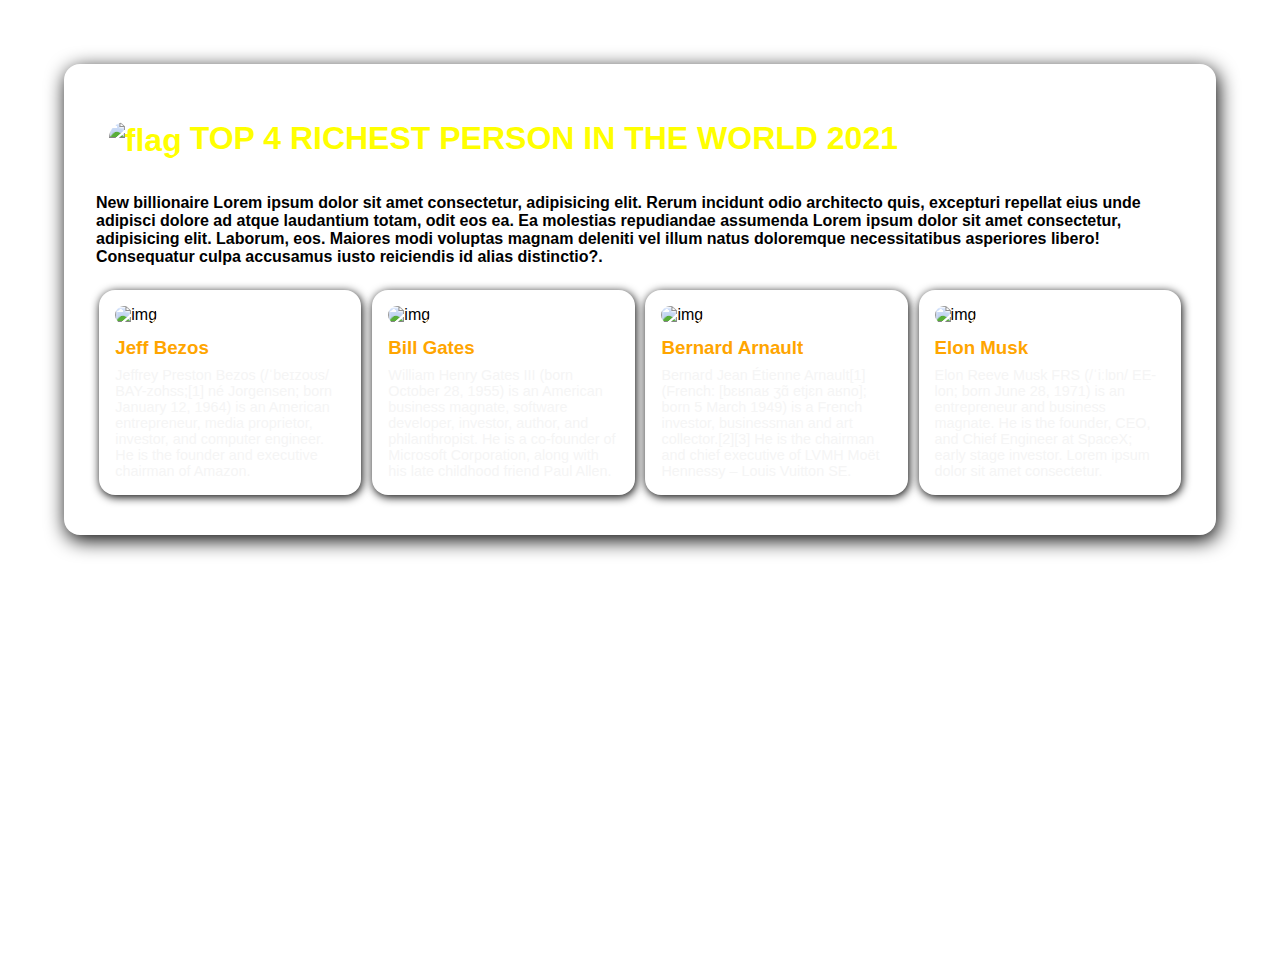
==== index.html @ 630f0e65 "Again Change the File name" ====
<!DOCTYPE html>
<html lang="en">
<head>
    <meta charset="UTF-8">
    <meta http-equiv="X-UA-Compatible" content="IE=edge">
    <meta name="viewport" content="width=device-width, initial-scale=1.0">
    <title>Top 4 Richest Person | Home</title>
    <link rel="stylesheet" href="style.css">
</head>
<body>
    <div class="main-container">
        <div class="innerdiv">
            <h1> <img src="https://icons.iconarchive.com/icons/wikipedia/flags/1024/US-United-States-Flag-icon.png" alt="flag">TOP 4 RICHEST PERSON IN THE WORLD 2021</h1>
            <P class="content">
                New billionaire Lorem ipsum dolor sit amet consectetur, adipisicing elit. Rerum incidunt odio architecto quis, excepturi repellat eius unde adipisci dolore ad atque laudantium totam, odit eos ea. Ea molestias repudiandae assumenda Lorem ipsum dolor sit amet consectetur, adipisicing elit. Laborum, eos. Maiores modi voluptas magnam deleniti vel illum natus doloremque necessitatibus asperiores libero! Consequatur culpa accusamus iusto reiciendis id alias distinctio?.
            </P>

            <div class="div-group">
                <div class="eachdiv">
                    <img src="https://assets.entrepreneur.com/content/3x2/2000/20150224165308-jeff-bezos-amazon.jpeg" alt="img">
                    <h3>Jeff Bezos</h3>
                    <p class="para">Jeffrey Preston Bezos (/ˈbeɪzoʊs/ BAY-zohss;[1] né Jorgensen; born January 12, 1964) is an American entrepreneur, media proprietor, investor, and computer engineer. He is the founder and executive chairman of Amazon.</p>
                </div>

                &nbsp;

                <div class="eachdiv">
                    <img src="https://content.fortune.com/wp-content/uploads/2020/09/CNV.10.20.FORTUNE_BILL_AND_MELINDA_GATES_030.jpg" alt="img">
                    <h3>Bill Gates</h3>
                    <p class="para">William Henry Gates III (born October 28, 1955) is an American business magnate, software developer, investor, author, and philanthropist. He is a co-founder of Microsoft Corporation, along with his late childhood friend Paul Allen.</p>
                </div>

                &nbsp;

                <div class="eachdiv">
                    <img src="https://wwd.com/wp-content/uploads/2021/06/IMG8575.jpg" alt="img">
                    <h3>Bernard Arnault</h3>
                    <p class="para">Bernard Jean Étienne Arnault[1] (French: [bɛʁnaʁ ʒɑ̃ etjɛn aʁno]; born 5 March 1949) is a French investor, businessman and art collector.[2][3] He is the chairman and chief executive of LVMH Moët Hennessy – Louis Vuitton SE.</p>
                </div>

                &nbsp;

                <div class="eachdiv">
                    <img src="https://static.theceomagazine.net/wp-content/uploads/2018/10/15093202/elon-musk.jpg" alt="img">
                    <h3>Elon Musk</h3>
                    <p class="para">Elon Reeve Musk FRS (/ˈiːlɒn/ EE-lon; born June 28, 1971) is an entrepreneur and business magnate. He is the founder, CEO, and Chief Engineer at SpaceX; early stage investor. Lorem ipsum dolor sit amet consectetur. </p>
                </div>
            </div>
        </div>
    </div>
<footer>
    <p>
        Created by Dev Rathore
    </p>
</footer>
</body>
</html>
---- style.css ----
* {
    margin: 0;
    padding: 0;
    box-sizing: border-box;
    font-family: Arial, Helvetica, sans-serif;
}

/* Body Design CSS Code */
body {
    width: 100%;
    min-height: 100vh;
    background-image: url("https://i.pinimg.com/originals/7a/81/24/7a81240359e212d40a665222ff3d13aa.jpg");
    background-repeat: no-repeat;
    background-position: top center;
    background-size:cover;
}

/* Main Container CSS Code */
.main-container {
    padding: 2rem;
    margin: 4rem;
    background-color: white;  
    border-radius: 1rem;
    box-shadow: 2px 5px 20px black;
}

/* Inner Div CSS Code */
.innerdiv h1 {
    background-image: url("https://media.istockphoto.com/vectors/vector-grunge-textured-background-beautiful-abstract-decorative-red-vector-id1225740014?k=20&m=1225740014&s=612x612&w=0&h=HPhbN1L4GrzASzoewYMl_8avVBriyP2Q83v85eZ6W9M="); 
    background-size: cover;
    background-repeat: no-repeat;  
    color: yellow;
    padding: 0.8rem;
    border-radius: 1rem;
    margin: 0.7rem 0 0.4rem;
}


/* Div-Group CSS Code */
.div-group {
    display: flex;
    justify-content: space-between;
    align-items: center;
}

.innerdiv h1 img {
    height: 4rem;
    vertical-align: middle;
    border-radius: 1rem;
    margin-right: 0.5rem;
}

.innerdiv .content {
    font-size: 1em;
    font-weight: bold;
    padding-top: 1rem;
    margin: 0;
    color: black;
    margin-bottom: 1rem;
}

/* Each-Div CSS Code */
.eachdiv {
    display: inline-block;
    width: 24.5%;
    background-image: url("https://i0.wp.com/www.csscodelab.com/wp-content/uploads/2019/11/css3-floating-background-animation-website-designer.png?fit=970%2C588&ssl=1");
    border-radius: 1rem;
    box-shadow: 1px 2px 10px black;
    padding: 1rem;
    margin: 0.5rem 0.3%;
    cursor: pointer;
    transform: 0.5s;
}

.eachdiv:hover {
    transform: scale(1.02) translate(-2px);
    box-shadow: 5px 6px 12px black;
}

.eachdiv img {
    width: 100%;
    margin-bottom: 0.8rem;
    border-radius: 1rem;
}

.eachdiv h3 {
    color: orange;
    margin-bottom: 0.5rem;
}

.eachdiv .para {
    font-size: 0.9rem;
    color: whitesmoke;
}

/* Footer Design CSS Code */
footer p {
    position: fixed;
    font-size: 1rem;
    cursor:pointer;
    color: white;
    bottom: 1rem;
    right: 1rem;
    font-weight: bold;
}

/* Responsive CSS Code */
@media only screen and (max-width: 1000px){
	.main-container {
    	margin: 4rem;
	}

    .div-group {
        display: inline-block;
    }

	.eachdiv {
    	width: 47%;
    }
}

@media only screen and (max-width: 600px){
	.main-container {
    	margin: 2rem;
	}
	.eachdiv
	{
    	width: 100%;
    	margin: 0;
    }
}
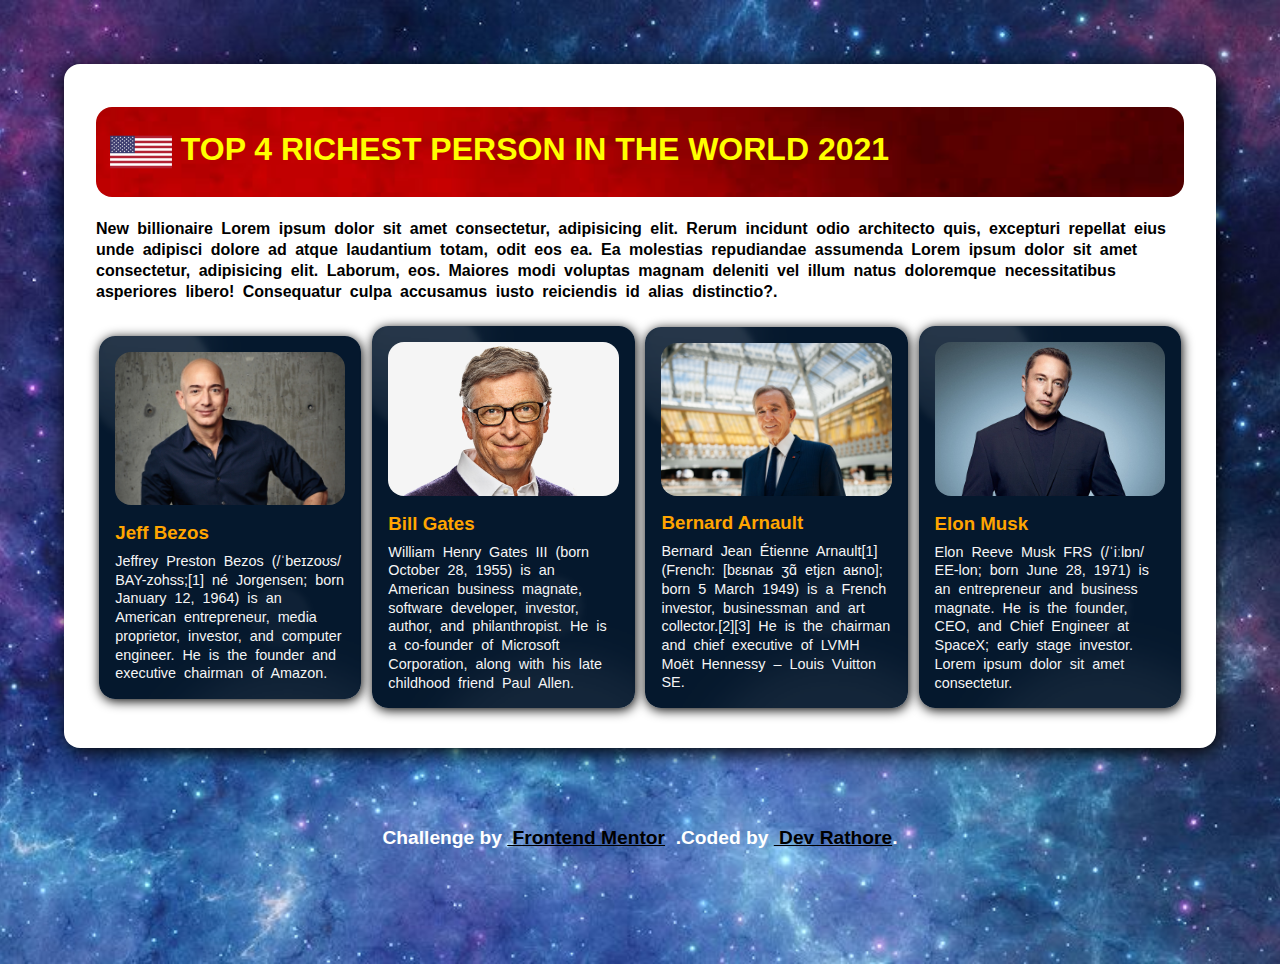
==== commit 92948444: "Adding images Folder & Make CSS Responsive Code" ====
--- a/index.html
+++ b/index.html
@@ -8,16 +8,16 @@
     <link rel="stylesheet" href="style.css">
 </head>
 <body>
-    <div class="main-container">
+    <main class="main-container">
         <div class="innerdiv">
-            <h1> <img src="https://icons.iconarchive.com/icons/wikipedia/flags/1024/US-United-States-Flag-icon.png" alt="flag">TOP 4 RICHEST PERSON IN THE WORLD 2021</h1>
+            <h1> <img src="./images/flag-icon.png" alt="flag">TOP 4 RICHEST PERSON IN THE WORLD 2021</h1>
             <P class="content">
                 New billionaire Lorem ipsum dolor sit amet consectetur, adipisicing elit. Rerum incidunt odio architecto quis, excepturi repellat eius unde adipisci dolore ad atque laudantium totam, odit eos ea. Ea molestias repudiandae assumenda Lorem ipsum dolor sit amet consectetur, adipisicing elit. Laborum, eos. Maiores modi voluptas magnam deleniti vel illum natus doloremque necessitatibus asperiores libero! Consequatur culpa accusamus iusto reiciendis id alias distinctio?.
             </P>
 
             <div class="div-group">
                 <div class="eachdiv">
-                    <img src="https://assets.entrepreneur.com/content/3x2/2000/20150224165308-jeff-bezos-amazon.jpeg" alt="img">
+                    <img src="./images/jeffbezos.jpeg" alt="img">
                     <h3>Jeff Bezos</h3>
                     <p class="para">Jeffrey Preston Bezos (/ˈbeɪzoʊs/ BAY-zohss;[1] né Jorgensen; born January 12, 1964) is an American entrepreneur, media proprietor, investor, and computer engineer. He is the founder and executive chairman of Amazon.</p>
                 </div>
@@ -25,7 +25,7 @@
                 &nbsp;
 
                 <div class="eachdiv">
-                    <img src="https://content.fortune.com/wp-content/uploads/2020/09/CNV.10.20.FORTUNE_BILL_AND_MELINDA_GATES_030.jpg" alt="img">
+                    <img src="./images/bill gates.jpg" alt="img">
                     <h3>Bill Gates</h3>
                     <p class="para">William Henry Gates III (born October 28, 1955) is an American business magnate, software developer, investor, author, and philanthropist. He is a co-founder of Microsoft Corporation, along with his late childhood friend Paul Allen.</p>
                 </div>
@@ -33,7 +33,7 @@
                 &nbsp;
 
                 <div class="eachdiv">
-                    <img src="https://wwd.com/wp-content/uploads/2021/06/IMG8575.jpg" alt="img">
+                    <img src="./images/bernald.webp" alt="img">
                     <h3>Bernard Arnault</h3>
                     <p class="para">Bernard Jean Étienne Arnault[1] (French: [bɛʁnaʁ ʒɑ̃ etjɛn aʁno]; born 5 March 1949) is a French investor, businessman and art collector.[2][3] He is the chairman and chief executive of LVMH Moët Hennessy – Louis Vuitton SE.</p>
                 </div>
@@ -41,17 +41,17 @@
                 &nbsp;
 
                 <div class="eachdiv">
-                    <img src="https://static.theceomagazine.net/wp-content/uploads/2018/10/15093202/elon-musk.jpg" alt="img">
+                    <img src="./images/elon.jpg" alt="img">
                     <h3>Elon Musk</h3>
                     <p class="para">Elon Reeve Musk FRS (/ˈiːlɒn/ EE-lon; born June 28, 1971) is an entrepreneur and business magnate. He is the founder, CEO, and Chief Engineer at SpaceX; early stage investor. Lorem ipsum dolor sit amet consectetur. </p>
                 </div>
             </div>
         </div>
-    </div>
-<footer>
-    <p>
-        Created by Dev Rathore
-    </p>
-</footer>
+    </main>
+    <footer class="attribution">
+        Challenge by
+        <a href="https://github.com/GitHub-dev12345" target="_blank">&nbsp;Frontend Mentor</a>
+        &nbsp;.Coded by <a href="#">&nbsp;Dev Rathore</a>.
+    </footer>
 </body>
 </html>--- a/style.css
+++ b/style.css
@@ -9,7 +9,7 @@
 body {
     width: 100%;
     min-height: 100vh;
-    background-image: url("https://i.pinimg.com/originals/7a/81/24/7a81240359e212d40a665222ff3d13aa.jpg");
+    background-image:url("./images/body-bg.jpg");
     background-repeat: no-repeat;
     background-position: top center;
     background-size:cover;
@@ -26,7 +26,7 @@
 
 /* Inner Div CSS Code */
 .innerdiv h1 {
-    background-image: url("https://media.istockphoto.com/vectors/vector-grunge-textured-background-beautiful-abstract-decorative-red-vector-id1225740014?k=20&m=1225740014&s=612x612&w=0&h=HPhbN1L4GrzASzoewYMl_8avVBriyP2Q83v85eZ6W9M="); 
+    background-image: url("./images/h1-bg.jpg"); 
     background-size: cover;
     background-repeat: no-repeat;  
     color: yellow;
@@ -34,7 +34,6 @@
     border-radius: 1rem;
     margin: 0.7rem 0 0.4rem;
 }
-
 
 /* Div-Group CSS Code */
 .div-group {
@@ -55,6 +54,8 @@
     font-weight: bold;
     padding-top: 1rem;
     margin: 0;
+    word-spacing: 4px;
+    line-height: 1.3;
     color: black;
     margin-bottom: 1rem;
 }
@@ -63,9 +64,9 @@
 .eachdiv {
     display: inline-block;
     width: 24.5%;
-    background-image: url("https://i0.wp.com/www.csscodelab.com/wp-content/uploads/2019/11/css3-floating-background-animation-website-designer.png?fit=970%2C588&ssl=1");
+    background-image: url("./images/eachdiv-bg.webp");
     border-radius: 1rem;
-    box-shadow: 1px 2px 10px black;
+    box-shadow: 1px 2px 12px black;
     padding: 1rem;
     margin: 0.5rem 0.3%;
     cursor: pointer;
@@ -75,6 +76,7 @@
 .eachdiv:hover {
     transform: scale(1.02) translate(-2px);
     box-shadow: 5px 6px 12px black;
+    transition: 0.5s;
 }
 
 .eachdiv img {
@@ -91,42 +93,97 @@
 .eachdiv .para {
     font-size: 0.9rem;
     color: whitesmoke;
+    word-spacing: 4px;
+    line-height: 1.3;
 }
 
 /* Footer Design CSS Code */
-footer p {
-    position: fixed;
-    font-size: 1rem;
-    cursor:pointer;
+footer{
+    text-align: center;
+    padding: 20px;
+    margin: -5px auto;
+    font-weight: bold;
+    font-size: 1.2rem;
     color: white;
-    bottom: 1rem;
-    right: 1rem;
-    font-weight: bold;
+    cursor: pointer;
 }
 
+footer a{
+    text-decoration: underline;
+    color: black;
+}
+
+footer a:hover{
+    text-decoration: none;
+    color: orange;
+}
 /* Responsive CSS Code */
 @media only screen and (max-width: 1000px){
 	.main-container {
     	margin: 4rem;
+        transition: 0.3s;
 	}
 
     .div-group {
         display: inline-block;
+        transition: 0.3s;
     }
 
 	.eachdiv {
     	width: 47%;
+        transition: 0.3s;
+    }
+    .innerdiv .content{
+        font-size: 0.8rem;
+        transition: 0.3s;
+    }
+
+    .innerdiv h1 {
+        font-size: 1.8rem;
+        transition: 0.3s;
+        text-align: center;
+    }
+
+    .eachdiv h3{
+        font-size: 0.9rem;
+        transition: 0.3s;
+        text-align: center;
+    }
+    .eachdiv .para{
+        font-size: 0.8rem;
+        transition: 0.3s;
     }
 }
 
 @media only screen and (max-width: 600px){
 	.main-container {
     	margin: 2rem;
+        transition: 0.3s;
 	}
 	.eachdiv
 	{
     	width: 100%;
     	margin: 0;
+        transition: 0.3s;
+    }
+
+    .innerdiv .content{
+        font-size: 0.7rem;
+        transition: 0.3s;
+    }
+
+    .innerdiv h1 {
+        font-size: 1rem;
+        transition: 0.3s;
+    }
+
+    .eachdiv h3{
+        font-size: 0.8rem;
+        transition: 0.3s;
+    }
+    .eachdiv .para{
+        font-size: 0.8rem;
+        transition: 0.3s;
     }
 }
 
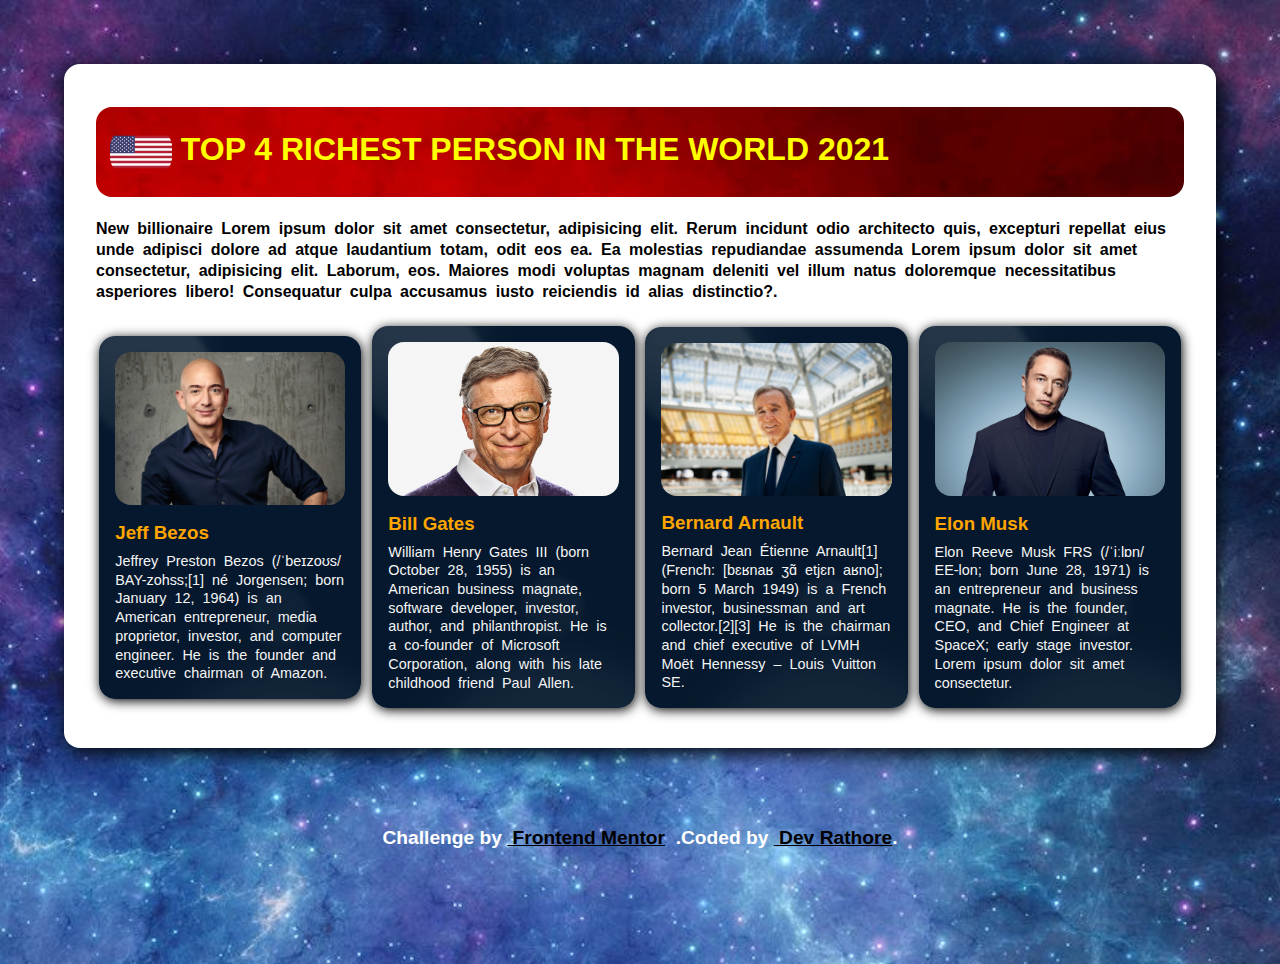
==== commit 46bf7188: "add the profile links in html file & small save css file" ====
--- a/index.html
+++ b/index.html
@@ -50,8 +50,8 @@
     </main>
     <footer class="attribution">
         Challenge by
-        <a href="https://github.com/GitHub-dev12345" target="_blank">&nbsp;Frontend Mentor</a>
-        &nbsp;.Coded by <a href="#">&nbsp;Dev Rathore</a>.
+        <a href="https://www.frontendmentor.io/profile/GitHub-dev12345" target="_blank">&nbsp;Frontend Mentor</a>
+        &nbsp;.Coded by <a href="https://github.com/GitHub-dev12345">&nbsp;Dev Rathore</a>.
     </footer>
 </body>
 </html>--- a/style.css
+++ b/style.css
@@ -45,7 +45,7 @@
 .innerdiv h1 img {
     height: 4rem;
     vertical-align: middle;
-    border-radius: 1rem;
+    border-radius: 50%;
     margin-right: 0.5rem;
 }
 
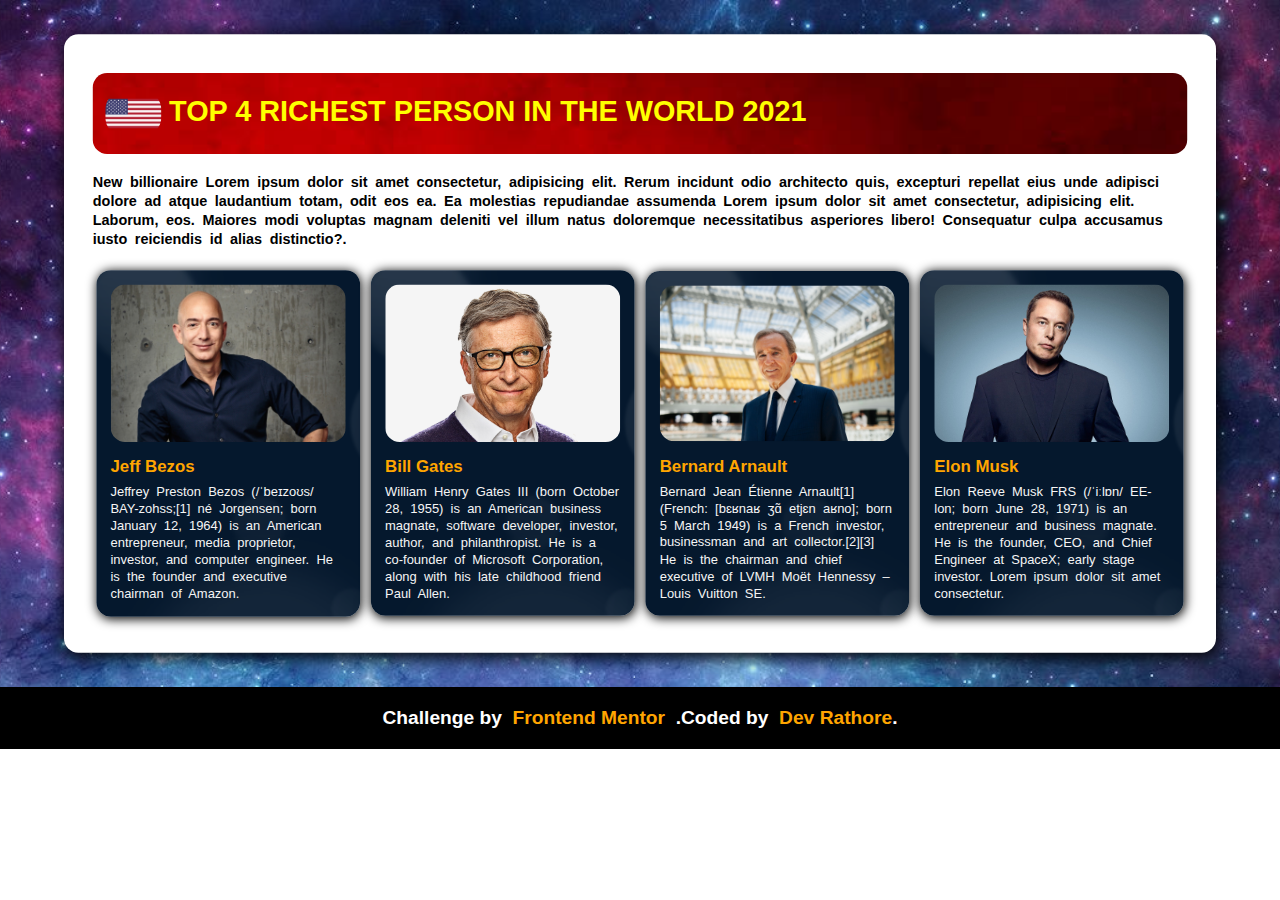
==== commit 1caf077b: "Update all the CSS Code into SASS Code" ====
--- a/index.html
+++ b/index.html
@@ -1,49 +1,62 @@
 <!DOCTYPE html>
 <html lang="en">
+
 <head>
     <meta charset="UTF-8">
     <meta http-equiv="X-UA-Compatible" content="IE=edge">
     <meta name="viewport" content="width=device-width, initial-scale=1.0">
     <title>Top 4 Richest Person | Home</title>
-    <link rel="stylesheet" href="style.css">
+    <link rel="stylesheet" href="./sass/main.css">
+    <!-- <link rel="stylesheet" href="style.css"> -->
 </head>
+
 <body>
     <main class="main-container">
         <div class="innerdiv">
             <h1> <img src="./images/flag-icon.png" alt="flag">TOP 4 RICHEST PERSON IN THE WORLD 2021</h1>
             <P class="content">
-                New billionaire Lorem ipsum dolor sit amet consectetur, adipisicing elit. Rerum incidunt odio architecto quis, excepturi repellat eius unde adipisci dolore ad atque laudantium totam, odit eos ea. Ea molestias repudiandae assumenda Lorem ipsum dolor sit amet consectetur, adipisicing elit. Laborum, eos. Maiores modi voluptas magnam deleniti vel illum natus doloremque necessitatibus asperiores libero! Consequatur culpa accusamus iusto reiciendis id alias distinctio?.
+                New billionaire Lorem ipsum dolor sit amet consectetur, adipisicing elit. Rerum incidunt odio architecto
+                quis, excepturi repellat eius unde adipisci dolore ad atque laudantium totam, odit eos ea. Ea molestias
+                repudiandae assumenda Lorem ipsum dolor sit amet consectetur, adipisicing elit. Laborum, eos. Maiores
+                modi voluptas magnam deleniti vel illum natus doloremque necessitatibus asperiores libero! Consequatur
+                culpa accusamus iusto reiciendis id alias distinctio?.
             </P>
-
             <div class="div-group">
                 <div class="eachdiv">
                     <img src="./images/jeffbezos.jpeg" alt="img">
                     <h3>Jeff Bezos</h3>
-                    <p class="para">Jeffrey Preston Bezos (/ˈbeɪzoʊs/ BAY-zohss;[1] né Jorgensen; born January 12, 1964) is an American entrepreneur, media proprietor, investor, and computer engineer. He is the founder and executive chairman of Amazon.</p>
+                    <p class="para">
+                        Jeffrey Preston Bezos (/ˈbeɪzoʊs/ BAY-zohss;[1] né Jorgensen; born January 12, 1964)
+                        is an American entrepreneur, media proprietor, investor, and computer engineer. He is the
+                        founder and executive chairman of Amazon.
+                    </p>
                 </div>
-
                 &nbsp;
-
                 <div class="eachdiv">
                     <img src="./images/bill gates.jpg" alt="img">
                     <h3>Bill Gates</h3>
-                    <p class="para">William Henry Gates III (born October 28, 1955) is an American business magnate, software developer, investor, author, and philanthropist. He is a co-founder of Microsoft Corporation, along with his late childhood friend Paul Allen.</p>
+                    <p class="para">William Henry Gates III (born October 28, 1955) is an American business magnate,
+                        software developer, investor, author, and philanthropist. He is a co-founder of Microsoft
+                        Corporation, along with his late childhood friend Paul Allen.
+                    </p>
                 </div>
-
                 &nbsp;
-
                 <div class="eachdiv">
                     <img src="./images/bernald.webp" alt="img">
                     <h3>Bernard Arnault</h3>
-                    <p class="para">Bernard Jean Étienne Arnault[1] (French: [bɛʁnaʁ ʒɑ̃ etjɛn aʁno]; born 5 March 1949) is a French investor, businessman and art collector.[2][3] He is the chairman and chief executive of LVMH Moët Hennessy – Louis Vuitton SE.</p>
+                    <p class="para">Bernard Jean Étienne Arnault[1] (French: [bɛʁnaʁ ʒɑ̃ etjɛn aʁno]; born 5 March 1949)
+                        is a French investor, businessman and art collector.[2][3] He is the chairman and chief
+                        executive of LVMH Moët Hennessy – Louis Vuitton SE.
+                    </p>
                 </div>
-
                 &nbsp;
-
                 <div class="eachdiv">
                     <img src="./images/elon.jpg" alt="img">
                     <h3>Elon Musk</h3>
-                    <p class="para">Elon Reeve Musk FRS (/ˈiːlɒn/ EE-lon; born June 28, 1971) is an entrepreneur and business magnate. He is the founder, CEO, and Chief Engineer at SpaceX; early stage investor. Lorem ipsum dolor sit amet consectetur. </p>
+                    <p class="para">Elon Reeve Musk FRS (/ˈiːlɒn/ EE-lon; born June 28, 1971) is an entrepreneur and
+                        business magnate. He is the founder, CEO, and Chief Engineer at SpaceX; early stage investor.
+                        Lorem ipsum dolor sit amet consectetur.
+                    </p>
                 </div>
             </div>
         </div>
--- a/sass/main.css
+++ b/sass/main.css
@@ -0,0 +1,206 @@
+/* CSS Rest */
+* {
+  margin: 0;
+  padding: 0;
+  -webkit-box-sizing: border-box;
+          box-sizing: border-box;
+  font-family: Arial, Helvetica, sans-serif;
+}
+
+/* Body CSS Code */
+Body {
+  width: 100%;
+  background: url("../images/body-bg.jpg") no-repeat;
+  background-position: top center;
+  background-size: cover;
+}
+
+/* Main Container CSS Code */
+.main-container {
+  padding: 2rem;
+  margin: 0px auto;
+  background-color: white;
+  border-radius: 1rem;
+  -webkit-box-shadow: 2px 5px 20px black;
+          box-shadow: 2px 5px 20px black;
+  -webkit-transform: scale(0.9);
+          transform: scale(0.9);
+}
+
+/* Inner Div CSS Code */
+.innerdiv h1 {
+  background: url("../images/h1-bg.jpg") no-repeat;
+  background-size: cover;
+  color: yellow;
+  padding: 0.8rem;
+  border-radius: 1rem;
+  margin: 0.7rem 0 0.4rem;
+}
+
+.innerdiv h1 img {
+  height: 4rem;
+  vertical-align: middle;
+  border-radius: 50%;
+  margin-right: 0.5rem;
+}
+
+.content {
+  font-size: 1em;
+  font-weight: bold;
+  padding-top: 1rem;
+  margin: 0;
+  word-spacing: 4px;
+  line-height: 1.3;
+  color: black;
+  margin-bottom: 1rem;
+}
+
+/* Div-Group CSS Code */
+.div-group {
+  display: -webkit-box;
+  display: -ms-flexbox;
+  display: flex;
+  -webkit-box-pack: justify;
+      -ms-flex-pack: justify;
+          justify-content: space-between;
+  -webkit-box-align: center;
+      -ms-flex-align: center;
+          align-items: center;
+}
+
+/* Each-Div CSS Code */
+.eachdiv {
+  display: inline-block;
+  width: 24.5%;
+  background: url("../images/eachdiv-bg.webp") no-repeat;
+  border-radius: 1rem;
+  -webkit-box-shadow: 1px 2px 12px black;
+          box-shadow: 1px 2px 12px black;
+  padding: 1rem;
+  margin: 0.5rem 0.3%;
+  cursor: pointer;
+  -webkit-transform: 0.5s;
+          transform: 0.5s;
+}
+
+.eachdiv:hover {
+  -webkit-transform: scale(1.02) translate(-2px);
+          transform: scale(1.02) translate(-2px);
+  -webkit-box-shadow: 5px 6px 12px black;
+          box-shadow: 5px 6px 12px black;
+  -webkit-transition: 0.5s;
+  transition: 0.5s;
+}
+
+.eachdiv img {
+  width: 100%;
+  margin-bottom: 0.8rem;
+  border-radius: 1rem;
+}
+
+.eachdiv h3 {
+  color: orange;
+  margin-bottom: 0.5rem;
+}
+
+.para {
+  font-size: 0.9rem;
+  color: whitesmoke;
+  word-spacing: 4px;
+  line-height: 1.3;
+}
+
+/* Footer Design CSS Code */
+footer {
+  position: relative;
+  text-align: center;
+  padding: 20px;
+  margin: 0px auto;
+  font-weight: bold;
+  font-size: 1.2rem;
+  color: white;
+  background: black;
+  cursor: pointer;
+}
+
+footer a {
+  text-decoration: none;
+  color: orange;
+}
+
+footer a:hover {
+  text-decoration: underline;
+  -webkit-transition: 0.3s;
+  transition: 0.3s;
+  color: orange;
+}
+
+/* Responsive CSS Code */
+@media only screen and (max-width: 1000px) {
+  .main-container {
+    margin: 0.5rem;
+    -webkit-transition: 0.3s;
+    transition: 0.3s;
+  }
+  .innerdiv h1 {
+    font-size: 1.8rem;
+    -webkit-transition: 0.3s;
+    transition: 0.3s;
+    text-align: center;
+  }
+  .div-group {
+    display: inline-block;
+    -webkit-transition: 0.3s;
+    transition: 0.3s;
+  }
+  .eachdiv {
+    width: 47%;
+    -webkit-transition: 0.3s;
+    transition: 0.3s;
+  }
+  .eachdiv h3 {
+    font-size: 0.9rem;
+    -webkit-transition: 0.3s;
+    transition: 0.3s;
+    text-align: center;
+  }
+  .para {
+    font-size: 0.8rem;
+    -webkit-transition: 0.3s;
+    transition: 0.3s;
+  }
+}
+
+@media only screen and (max-width: 600px) {
+  .main-container {
+    -webkit-transition: 0.3s;
+    transition: 0.3s;
+  }
+  .content {
+    font-size: 0.8rem;
+    -webkit-transition: 0.3s;
+    transition: 0.3s;
+  }
+  .innerdiv h1 {
+    font-size: 1rem;
+    -webkit-transition: 0.3s;
+    transition: 0.3s;
+  }
+  .eachdiv {
+    width: 100%;
+    margin: 0;
+    -webkit-transition: 0.3s;
+    transition: 0.3s;
+  }
+  .eachdiv h3 {
+    font-size: 0.8rem;
+    -webkit-transition: 0.3s;
+    transition: 0.3s;
+  }
+  .para {
+    font-size: 0.8rem;
+    -webkit-transition: 0.3s;
+    transition: 0.3s;
+  }
+}
+/*# sourceMappingURL=main.css.map */--- a/style.css
+++ b/style.css
@@ -22,6 +22,7 @@
     background-color: white;  
     border-radius: 1rem;
     box-shadow: 2px 5px 20px black;
+    transform: scale(0.9);
 }
 
 /* Inner Div CSS Code */
@@ -33,13 +34,6 @@
     padding: 0.8rem;
     border-radius: 1rem;
     margin: 0.7rem 0 0.4rem;
-}
-
-/* Div-Group CSS Code */
-.div-group {
-    display: flex;
-    justify-content: space-between;
-    align-items: center;
 }
 
 .innerdiv h1 img {
@@ -58,6 +52,13 @@
     line-height: 1.3;
     color: black;
     margin-bottom: 1rem;
+}
+
+/* Div-Group CSS Code */
+.div-group {
+    display: flex;
+    justify-content: space-between;
+    align-items: center;
 }
 
 /* Each-Div CSS Code */
@@ -101,7 +102,7 @@
 footer{
     text-align: center;
     padding: 20px;
-    margin: -5px auto;
+    margin: -70px auto;
     font-weight: bold;
     font-size: 1.2rem;
     color: white;
@@ -117,75 +118,6 @@
     text-decoration: none;
     color: orange;
 }
-/* Responsive CSS Code */
-@media only screen and (max-width: 1000px){
-	.main-container {
-    	margin: 4rem;
-        transition: 0.3s;
-	}
-
-    .div-group {
-        display: inline-block;
-        transition: 0.3s;
-    }
-
-	.eachdiv {
-    	width: 47%;
-        transition: 0.3s;
-    }
-    .innerdiv .content{
-        font-size: 0.8rem;
-        transition: 0.3s;
-    }
-
-    .innerdiv h1 {
-        font-size: 1.8rem;
-        transition: 0.3s;
-        text-align: center;
-    }
-
-    .eachdiv h3{
-        font-size: 0.9rem;
-        transition: 0.3s;
-        text-align: center;
-    }
-    .eachdiv .para{
-        font-size: 0.8rem;
-        transition: 0.3s;
-    }
-}
-
-@media only screen and (max-width: 600px){
-	.main-container {
-    	margin: 2rem;
-        transition: 0.3s;
-	}
-	.eachdiv
-	{
-    	width: 100%;
-    	margin: 0;
-        transition: 0.3s;
-    }
-
-    .innerdiv .content{
-        font-size: 0.7rem;
-        transition: 0.3s;
-    }
-
-    .innerdiv h1 {
-        font-size: 1rem;
-        transition: 0.3s;
-    }
-
-    .eachdiv h3{
-        font-size: 0.8rem;
-        transition: 0.3s;
-    }
-    .eachdiv .para{
-        font-size: 0.8rem;
-        transition: 0.3s;
-    }
-}
 
 
 
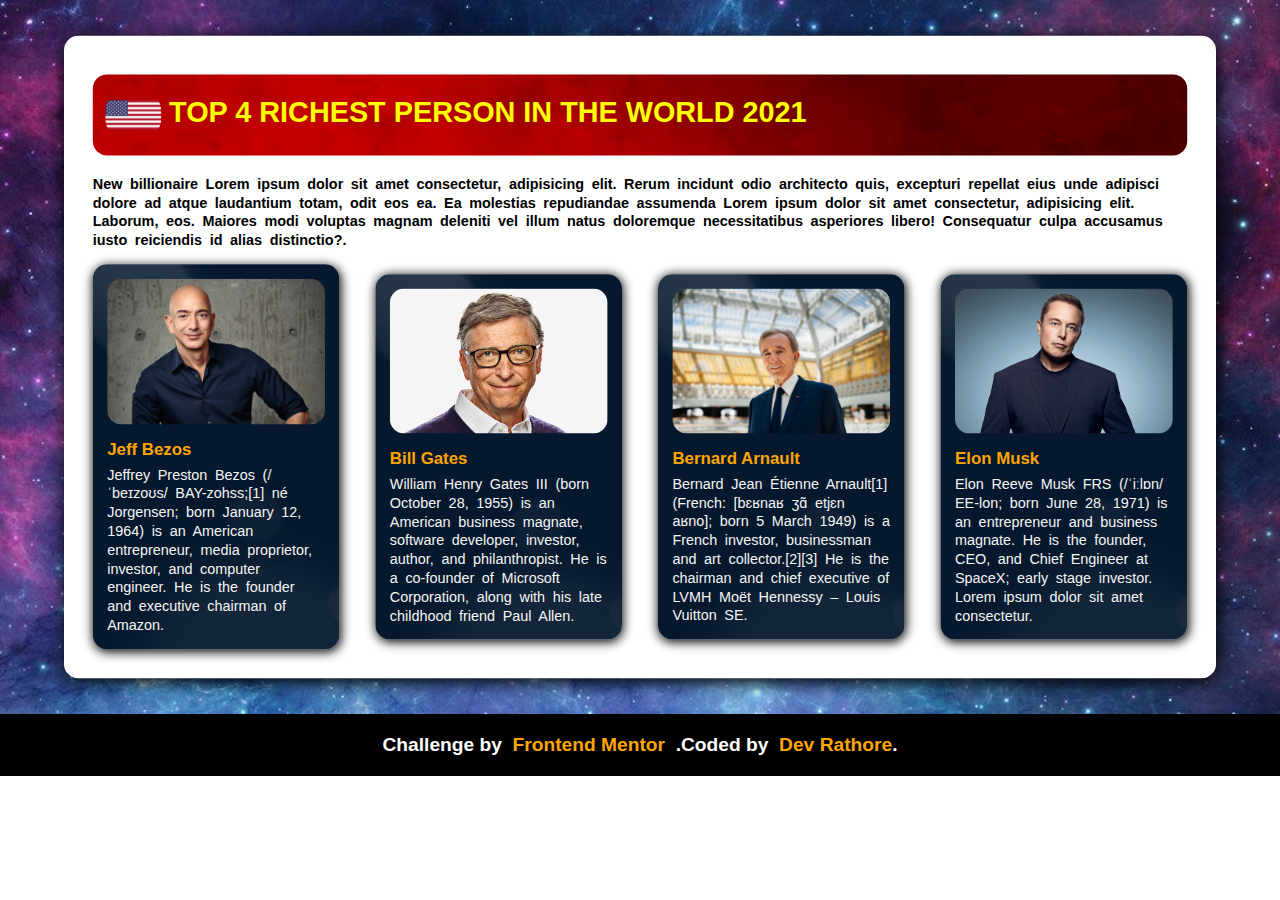
==== commit fd936b58: "Change the Responsive Desdign in 1000px" ====
--- a/index.html
+++ b/index.html
@@ -2,60 +2,69 @@
 <html lang="en">
 
 <head>
-    <meta charset="UTF-8">
-    <meta http-equiv="X-UA-Compatible" content="IE=edge">
-    <meta name="viewport" content="width=device-width, initial-scale=1.0">
+    <meta charset="UTF-8" />
+    <meta http-equiv="X-UA-Compatible" content="IE=edge" />
+    <meta name="viewport" content="width=device-width, initial-scale=1.0" />
     <title>Top 4 Richest Person | Home</title>
-    <link rel="stylesheet" href="./sass/main.css">
-    <!-- <link rel="stylesheet" href="style.css"> -->
+    <link rel="stylesheet" href="./sass/main.css" />
 </head>
 
 <body>
     <main class="main-container">
         <div class="innerdiv">
-            <h1> <img src="./images/flag-icon.png" alt="flag">TOP 4 RICHEST PERSON IN THE WORLD 2021</h1>
-            <P class="content">
-                New billionaire Lorem ipsum dolor sit amet consectetur, adipisicing elit. Rerum incidunt odio architecto
-                quis, excepturi repellat eius unde adipisci dolore ad atque laudantium totam, odit eos ea. Ea molestias
-                repudiandae assumenda Lorem ipsum dolor sit amet consectetur, adipisicing elit. Laborum, eos. Maiores
-                modi voluptas magnam deleniti vel illum natus doloremque necessitatibus asperiores libero! Consequatur
-                culpa accusamus iusto reiciendis id alias distinctio?.
-            </P>
+            <h1>
+                <img src="./images/flag-icon.png" alt="flag" />TOP 4 RICHEST PERSON IN
+                THE WORLD 2021
+            </h1>
+            <p class="content">
+                New billionaire Lorem ipsum dolor sit amet consectetur, adipisicing
+                elit. Rerum incidunt odio architecto quis, excepturi repellat eius
+                unde adipisci dolore ad atque laudantium totam, odit eos ea. Ea
+                molestias repudiandae assumenda Lorem ipsum dolor sit amet
+                consectetur, adipisicing elit. Laborum, eos. Maiores modi voluptas
+                magnam deleniti vel illum natus doloremque necessitatibus asperiores
+                libero! Consequatur culpa accusamus iusto reiciendis id alias
+                distinctio?.
+            </p>
             <div class="div-group">
                 <div class="eachdiv">
-                    <img src="./images/jeffbezos.jpeg" alt="img">
+                    <img src="./images/jeffbezos.jpeg" alt="img" />
                     <h3>Jeff Bezos</h3>
                     <p class="para">
-                        Jeffrey Preston Bezos (/ˈbeɪzoʊs/ BAY-zohss;[1] né Jorgensen; born January 12, 1964)
-                        is an American entrepreneur, media proprietor, investor, and computer engineer. He is the
-                        founder and executive chairman of Amazon.
+                        Jeffrey Preston Bezos (/ˈbeɪzoʊs/ BAY-zohss;[1] né Jorgensen; born
+                        January 12, 1964) is an American entrepreneur, media proprietor,
+                        investor, and computer engineer. He is the founder and executive
+                        chairman of Amazon.
                     </p>
                 </div>
-                &nbsp;
                 <div class="eachdiv">
-                    <img src="./images/bill gates.jpg" alt="img">
+                    <img src="./images/bill gates.jpg" alt="img" />
                     <h3>Bill Gates</h3>
-                    <p class="para">William Henry Gates III (born October 28, 1955) is an American business magnate,
-                        software developer, investor, author, and philanthropist. He is a co-founder of Microsoft
-                        Corporation, along with his late childhood friend Paul Allen.
+                    <p class="para">
+                        William Henry Gates III (born October 28, 1955) is an American
+                        business magnate, software developer, investor, author, and
+                        philanthropist. He is a co-founder of Microsoft Corporation, along
+                        with his late childhood friend Paul Allen.
                     </p>
                 </div>
-                &nbsp;
                 <div class="eachdiv">
-                    <img src="./images/bernald.webp" alt="img">
+                    <img src="./images/bernald.webp" alt="img" />
                     <h3>Bernard Arnault</h3>
-                    <p class="para">Bernard Jean Étienne Arnault[1] (French: [bɛʁnaʁ ʒɑ̃ etjɛn aʁno]; born 5 March 1949)
-                        is a French investor, businessman and art collector.[2][3] He is the chairman and chief
-                        executive of LVMH Moët Hennessy – Louis Vuitton SE.
+                    <p class="para">
+                        Bernard Jean Étienne Arnault[1] (French: [bɛʁnaʁ ʒɑ̃ etjɛn aʁno];
+                        born 5 March 1949) is a French investor, businessman and art
+                        collector.[2][3] He is the chairman and chief executive of LVMH
+                        Moët Hennessy – Louis Vuitton SE.
                     </p>
                 </div>
-                &nbsp;
                 <div class="eachdiv">
-                    <img src="./images/elon.jpg" alt="img">
+                    <img src="./images/elon.jpg" alt="img" />
                     <h3>Elon Musk</h3>
-                    <p class="para">Elon Reeve Musk FRS (/ˈiːlɒn/ EE-lon; born June 28, 1971) is an entrepreneur and
-                        business magnate. He is the founder, CEO, and Chief Engineer at SpaceX; early stage investor.
-                        Lorem ipsum dolor sit amet consectetur.
+                    <p class="para">
+                        Elon Reeve Musk FRS (/ˈiːlɒn/ EE-lon; born June 28, 1971) is an
+                        entrepreneur and business magnate. He is the founder, CEO, and
+                        Chief Engineer at SpaceX; early stage investor. Lorem ipsum dolor
+                        sit amet consectetur.
                     </p>
                 </div>
             </div>
@@ -64,7 +73,9 @@
     <footer class="attribution">
         Challenge by
         <a href="https://www.frontendmentor.io/profile/GitHub-dev12345" target="_blank">&nbsp;Frontend Mentor</a>
-        &nbsp;.Coded by <a href="https://github.com/GitHub-dev12345">&nbsp;Dev Rathore</a>.
+        &nbsp;.Coded by
+        <a href="https://github.com/GitHub-dev12345">&nbsp;Dev Rathore</a>.
     </footer>
 </body>
+
 </html>--- a/sass/main.css
+++ b/sass/main.css
@@ -45,7 +45,7 @@
 }
 
 .content {
-  font-size: 1em;
+  font-size: clamp(1rem, 10vw, 1vw);
   font-weight: bold;
   padding-top: 1rem;
   margin: 0;
@@ -66,6 +66,7 @@
   -webkit-box-align: center;
       -ms-flex-align: center;
           align-items: center;
+  margin: 0px -20px 0px -20px;
 }
 
 /* Each-Div CSS Code */
@@ -77,7 +78,7 @@
   -webkit-box-shadow: 1px 2px 12px black;
           box-shadow: 1px 2px 12px black;
   padding: 1rem;
-  margin: 0.5rem 0.3%;
+  margin: 0px 20px 0px 20px;
   cursor: pointer;
   -webkit-transform: 0.5s;
           transform: 0.5s;
@@ -104,7 +105,7 @@
 }
 
 .para {
-  font-size: 0.9rem;
+  font-size: clamp(1rem, 10vw, 0.95vw);
   color: whitesmoke;
   word-spacing: 4px;
   line-height: 1.3;
@@ -141,6 +142,7 @@
     margin: 0.5rem;
     -webkit-transition: 0.3s;
     transition: 0.3s;
+    background: peachpuff;
   }
   .innerdiv h1 {
     font-size: 1.8rem;
@@ -149,14 +151,25 @@
     text-align: center;
   }
   .div-group {
-    display: inline-block;
-    -webkit-transition: 0.3s;
-    transition: 0.3s;
+    display: -webkit-box;
+    display: -ms-flexbox;
+    display: flex;
+    -webkit-box-orient: vertical;
+    -webkit-box-direction: normal;
+        -ms-flex-direction: column;
+            flex-direction: column;
+    -webkit-box-pack: center;
+        -ms-flex-pack: center;
+            justify-content: center;
+    -webkit-transition: 0.3s;
+    transition: 0.3s;
+    padding: 20px 0px 20px 0px;
   }
   .eachdiv {
-    width: 47%;
-    -webkit-transition: 0.3s;
-    transition: 0.3s;
+    width: 75%;
+    -webkit-transition: 0.3s;
+    transition: 0.3s;
+    margin-bottom: 50px;
   }
   .eachdiv h3 {
     font-size: 0.9rem;
@@ -165,7 +178,6 @@
     text-align: center;
   }
   .para {
-    font-size: 0.8rem;
     -webkit-transition: 0.3s;
     transition: 0.3s;
   }
@@ -177,7 +189,6 @@
     transition: 0.3s;
   }
   .content {
-    font-size: 0.8rem;
     -webkit-transition: 0.3s;
     transition: 0.3s;
   }
@@ -187,8 +198,7 @@
     transition: 0.3s;
   }
   .eachdiv {
-    width: 100%;
-    margin: 0;
+    width: 90%;
     -webkit-transition: 0.3s;
     transition: 0.3s;
   }
@@ -198,7 +208,6 @@
     transition: 0.3s;
   }
   .para {
-    font-size: 0.8rem;
     -webkit-transition: 0.3s;
     transition: 0.3s;
   }
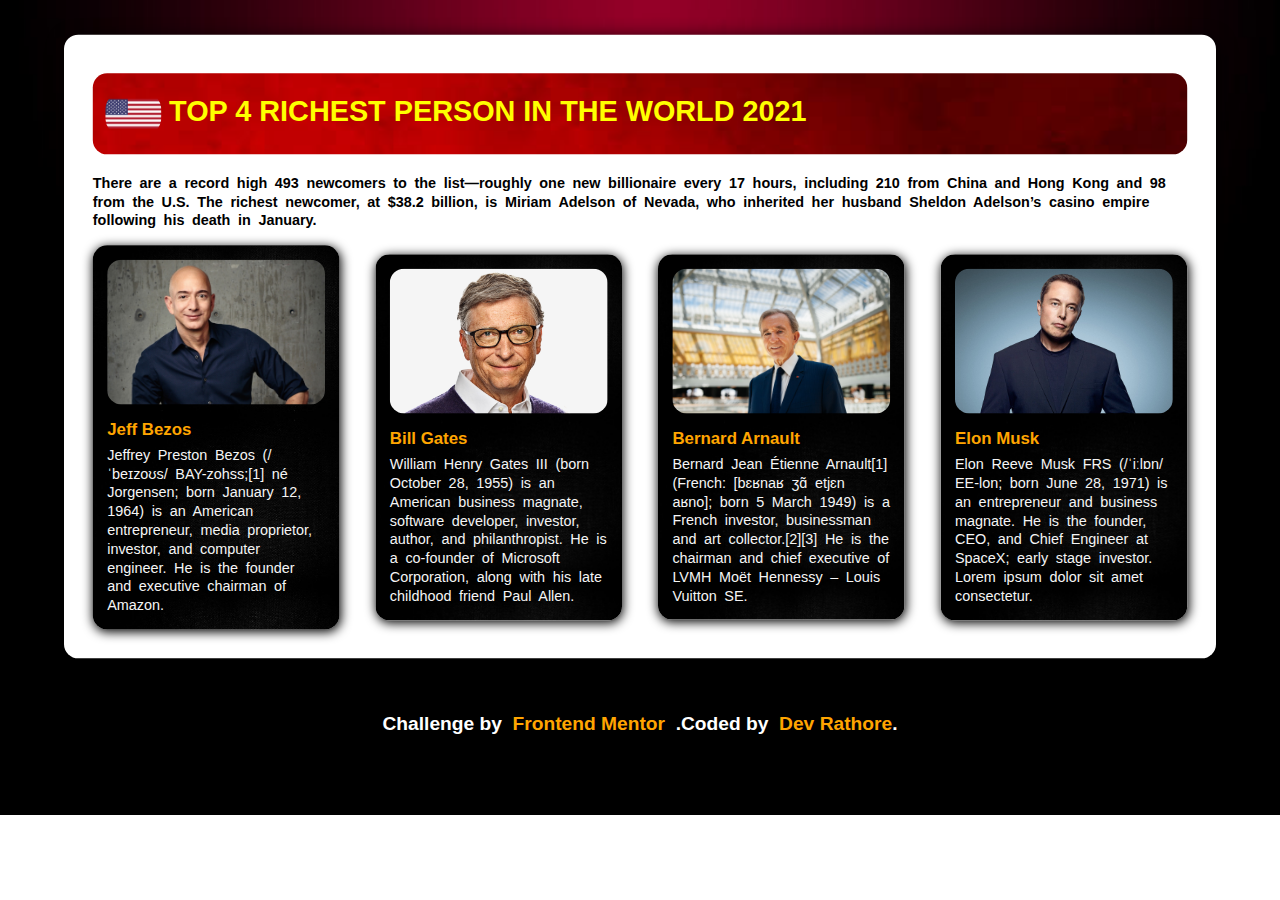
==== commit 6ccc7f72: "Add the New Para For Billionaires" ====
--- a/index.html
+++ b/index.html
@@ -17,14 +17,7 @@
                 THE WORLD 2021
             </h1>
             <p class="content">
-                New billionaire Lorem ipsum dolor sit amet consectetur, adipisicing
-                elit. Rerum incidunt odio architecto quis, excepturi repellat eius
-                unde adipisci dolore ad atque laudantium totam, odit eos ea. Ea
-                molestias repudiandae assumenda Lorem ipsum dolor sit amet
-                consectetur, adipisicing elit. Laborum, eos. Maiores modi voluptas
-                magnam deleniti vel illum natus doloremque necessitatibus asperiores
-                libero! Consequatur culpa accusamus iusto reiciendis id alias
-                distinctio?.
+                There are a record high 493 newcomers to the list—roughly one new billionaire every 17 hours, including 210 from China and Hong Kong and 98 from the U.S. The richest newcomer, at $38.2 billion, is Miriam Adelson of Nevada, who inherited her husband Sheldon Adelson’s casino empire following his death in January. <!-- Other notable new entrants include movie and TV producer Tyler Perry, Bumble dating app cofounder Whitney Wolfe Herd—the world’s youngest self-made woman billionaire, and Europe’s Guillaume Pousaz, founder of payments firm Checkout.com     -->
             </p>
             <div class="div-group">
                 <div class="eachdiv">
--- a/sass/main.css
+++ b/sass/main.css
@@ -1,3 +1,4 @@
+@charset "UTF-8";
 /* CSS Rest */
 * {
   margin: 0;
@@ -7,10 +8,9 @@
   font-family: Arial, Helvetica, sans-serif;
 }
 
-/* Body CSS Code */
-Body {
+body {
   width: 100%;
-  background: url("../images/body-bg.jpg") no-repeat;
+  background: url("../images/Justin M_ Maller • Art Director & Illustrator • Online Portfolio.jpg") no-repeat;
   background-position: top center;
   background-size: cover;
 }
@@ -73,7 +73,8 @@
 .eachdiv {
   display: inline-block;
   width: 24.5%;
-  background: url("../images/eachdiv-bg.webp") no-repeat;
+  background: url("../images/Best Black wallpaper HD 4k Free Downloads.jpg") no-repeat;
+  background-size: cover;
   border-radius: 1rem;
   -webkit-box-shadow: 1px 2px 12px black;
           box-shadow: 1px 2px 12px black;
@@ -139,10 +140,10 @@
 /* Responsive CSS Code */
 @media only screen and (max-width: 1000px) {
   .main-container {
-    margin: 0.5rem;
-    -webkit-transition: 0.3s;
-    transition: 0.3s;
-    background: peachpuff;
+    margin: -4.5rem 0 0 0;
+    -webkit-transition: 0.3s;
+    transition: 0.3s;
+    background: whitesmoke;
   }
   .innerdiv h1 {
     font-size: 1.8rem;
